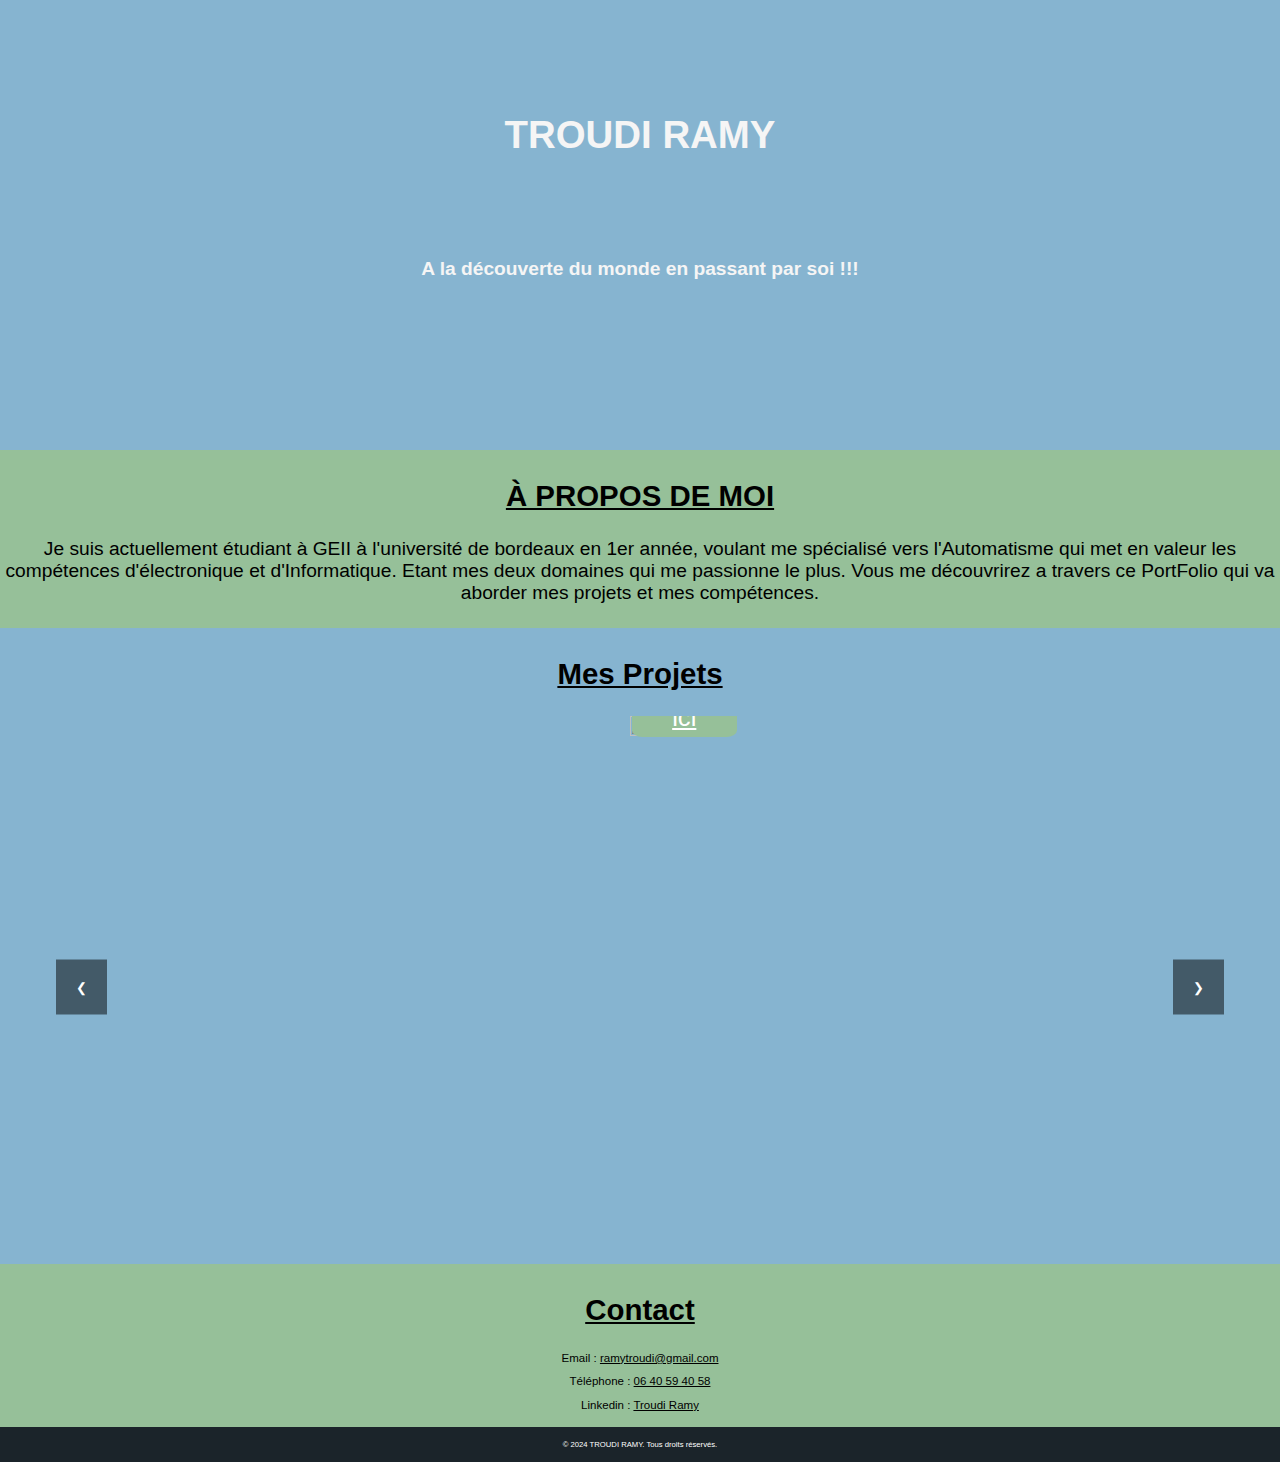
==== index.html @ 65a834d4 "Add files via upload" ====
<!DOCTYPE html>
<html lang="fr">
<head>
    <meta charset="UTF-8">
    <meta name="viewport" content="width=device-width, initial-scale=1.0">
    <title>Portfolio de TROUDI RAMY</title>
    <style>
        body{
            margin: 0;
            font-family: Arial, sans-serif;
            background-color: #86b4d0;
            color: #ffffff;
            overflow-x: hidden;
        }
        header {
            position: relative;
            height: 50vh; /* Hauteur réduite */
            overflow: hidden;
            text-align: center;
        }
        header video {
            position: absolute;
            top: 0;
            left: 0;
            width: 100%;
            height: 100%;
            object-fit: cover;
            z-index: -1;
            opacity: 1;
        }
        header h1 {
            margin: 0;
            font-size: 3vw;
            color: whitesmoke; 
            position: relative;
            top: 30%;
            transform: translateY(-50%);
            z-index: 1;
        }
        header h3 {
            margin: 0;
            font-size: 1.5vw;
            color: whitesmoke; 
            position: relative;
            top: 50%;
            transform: translateY(-50%);
            z-index: 1;
        }
        section {
            padding: 100px 20px 50px 20px;
            text-align: center;
        }
        .about, .projects, .contact {
            padding: 5px;
        }
        .about {
            background: #96c099; /* Couleur verte pâle */
            color: black; /* Couleur bleue */
        }
        .about p{
            font-size: 1.5vw;
        }
        .projects h2, .contact h2, .about h2{
            color: black; /* Couleur bleue */
            font-size: 2.3vw; 
        }
        .carousel {
            position: relative;
            width: 92%; /* Ajuste la largeur de la section du carousel */
            margin: auto;
            overflow: hidden;
        }
        .carousel-inner {
            display: flex;
            transition: transform 0.5s ease;
            width: 100%; /* Assure que le carousel occupe toute la largeur de son conteneur */
        }
        .carousel-item {
            flex: 0 0 100%; /* Ajuste la largeur des éléments */
            box-sizing: border-box;
            padding: 0px;
            text-align: center; /* Centre le contenu */
            width: 100%; /* Assure que chaque élément occupe toute la largeur du carousel */
        }
        .carousel-item img {
            width: 100%;
            height: 100%;
            object-fit: cover;
        }
        .carousel-controls {
            position: absolute;
            top: 50%;
            width: 100%;
            display: flex;
            justify-content: space-between;
            transform: translateY(-50%);
        }
        .carousel-controls button {
            background-color: rgba(0, 0, 0, 0.5);
            border: none;
            color: white;
            padding: 20px;
            cursor: pointer;
        }
        .contact{
            background: #96c099; /* Couleur verte pâle */
        }
        .contact p{
            color: black;
            font-size: 0.9vw;
        }
        .image-container {
            position: relative;
            display: inline-block;
        }
        .btn-on-image {
            position: absolute;
            bottom: 10%;
            left: 8%;
            background-color: #96c099; /*couleur du fond */
            color: #ffffff; /*couleur du texte */
            border-radius: 10%;
            padding: 5px 10px;
            cursor: pointer;
            font-size: 2vw;
        }
        .btn-on-image:hover{
            transition: transform 0.5s ease-in-out;
            color: whitesmoke;
            background-color: #86b4d0;
        }
        .contact form {
            display: flex;
            flex-direction: column;
            align-items: center;
        }
        .contact form input, .contact form textarea {
            width: 80%;
            margin: 10px 0;
            padding: 10px;
            border: none;
            border-radius: 5px;
        }
        .contact form button {
            padding: 10px 20px;
            border: none;
            background-color: #00ffdd; /* Couleur bleue */
            color: #0a0a0a;
            cursor: pointer;
            border-radius: 5px;
        }
        footer {
            background-color: rgba(0, 0, 0, 0.8);
            padding: 5px;
            text-align: center;
        }
        footer p{
            font-size: 0.6vw;
        }
    </style>
</head>
<body>
    <header>
        <video autoplay muted loop>
            <source src="nature-1-5.mp4" type="video/mp4">
        </video>
        <h1>TROUDI RAMY</h1>
        <h3>A la découverte du monde en passant par soi !!!</h3>
    </header>

    <section class="about">
        <h2><u>À PROPOS DE MOI</u></h2>
        <p>Je suis actuellement étudiant à GEII à l'université de bordeaux en 1er année, voulant me spécialisé vers l'Automatisme qui met en valeur les compétences d'électronique et d'Informatique. Etant mes deux domaines qui me passionne le plus. Vous me découvrirez a travers ce PortFolio qui va aborder mes projets et mes compétences.</p>
    </section>


    <section class="projects">
    <h2><u>Mes Projets</u></h2>
    <div class="carousel">
    <div class="carousel-inner">
        <div class="carousel-item">
            <div class="image-container">
                <img src="maquette.JPG" class="project-image">
                <a href="SLR.html" class="btn-on-image">Cliquez ici</a>
            </div>
        </div>
        <div class="carousel-item">
            <div class="image-container">
                <img src="img-slide2_cut.JPG" class="project-image">
                <a href="TDB_2.html" class="btn-on-image">Cliquez ici</a>
            </div>
        </div>
        <div class="carousel-item">
            <div class="image-container">
                <img src="img-slide3_cut.png" class="project-image">
                <a href="KART.html" class="btn-on-image">Cliquez ici</a>
            </div>
        </div>
    </div>
    <div class="carousel-controls">
        <button id="prevBtn">&#10094;</button>
        <button id="nextBtn">&#10095;</button>
    </div>
</div>
</section>


    <section class="contact">
        <h2><u>Contact</u></h2>
        <p>Email : <u>ramytroudi@gmail.com</u></p>
        <p>Téléphone : <u>06 40 59 40 58</u></p>
        <p>Linkedin : <u>Troudi Ramy</u></p>
    </section>

    <footer>
        <p>&copy; 2024 TROUDI RAMY. Tous droits réservés.</p>
    </footer>

    <script src="app.js"></script>
    <script src="app-2.js"></script>
    <script>
        const carouselInner = document.querySelector('.carousel-inner');
        const prevBtn = document.getElementById('prevBtn');
        const nextBtn = document.getElementById('nextBtn');
        const totalItems = document.querySelectorAll('.carousel-item').length;
        let currentIndex = 0;

        function showProject(index) {
            currentIndex = (index + totalItems) % totalItems;
            const offset = -currentIndex * 100;
            carouselInner.style.transform = 'translateX(' + offset + '%)';
        }

        prevBtn.addEventListener('click', () => {
            showProject(currentIndex - 1);
        });

        nextBtn.addEventListener('click', () => {
            showProject(currentIndex + 1);
        });

        showProject(currentIndex);
    </script>


</body>
</html>
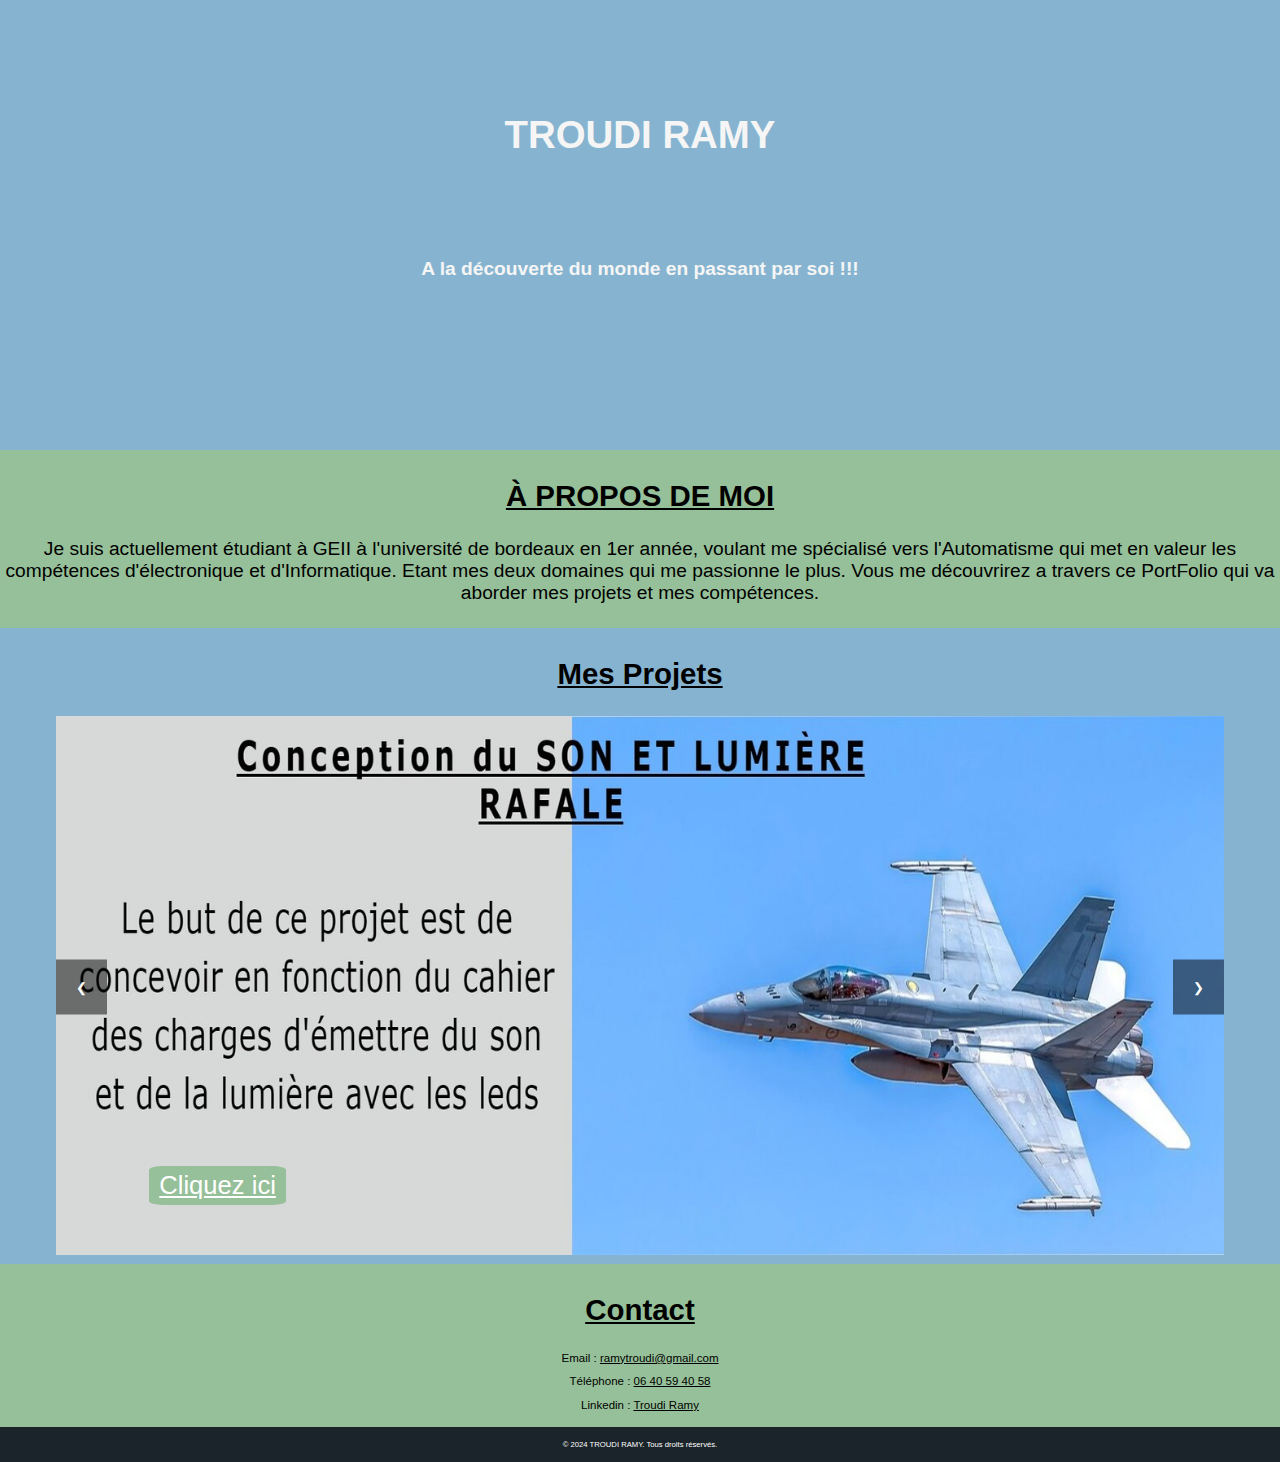
==== commit db4cf794: "index.html" ====
--- a/index.html
+++ b/index.html
@@ -180,7 +180,7 @@
     <div class="carousel-inner">
         <div class="carousel-item">
             <div class="image-container">
-                <img src="maquette.JPG" class="project-image">
+                <img src="maquette.jpg" class="project-image">
                 <a href="SLR.html" class="btn-on-image">Cliquez ici</a>
             </div>
         </div>
@@ -244,4 +244,4 @@
 
 
 </body>
-</html>+</html>
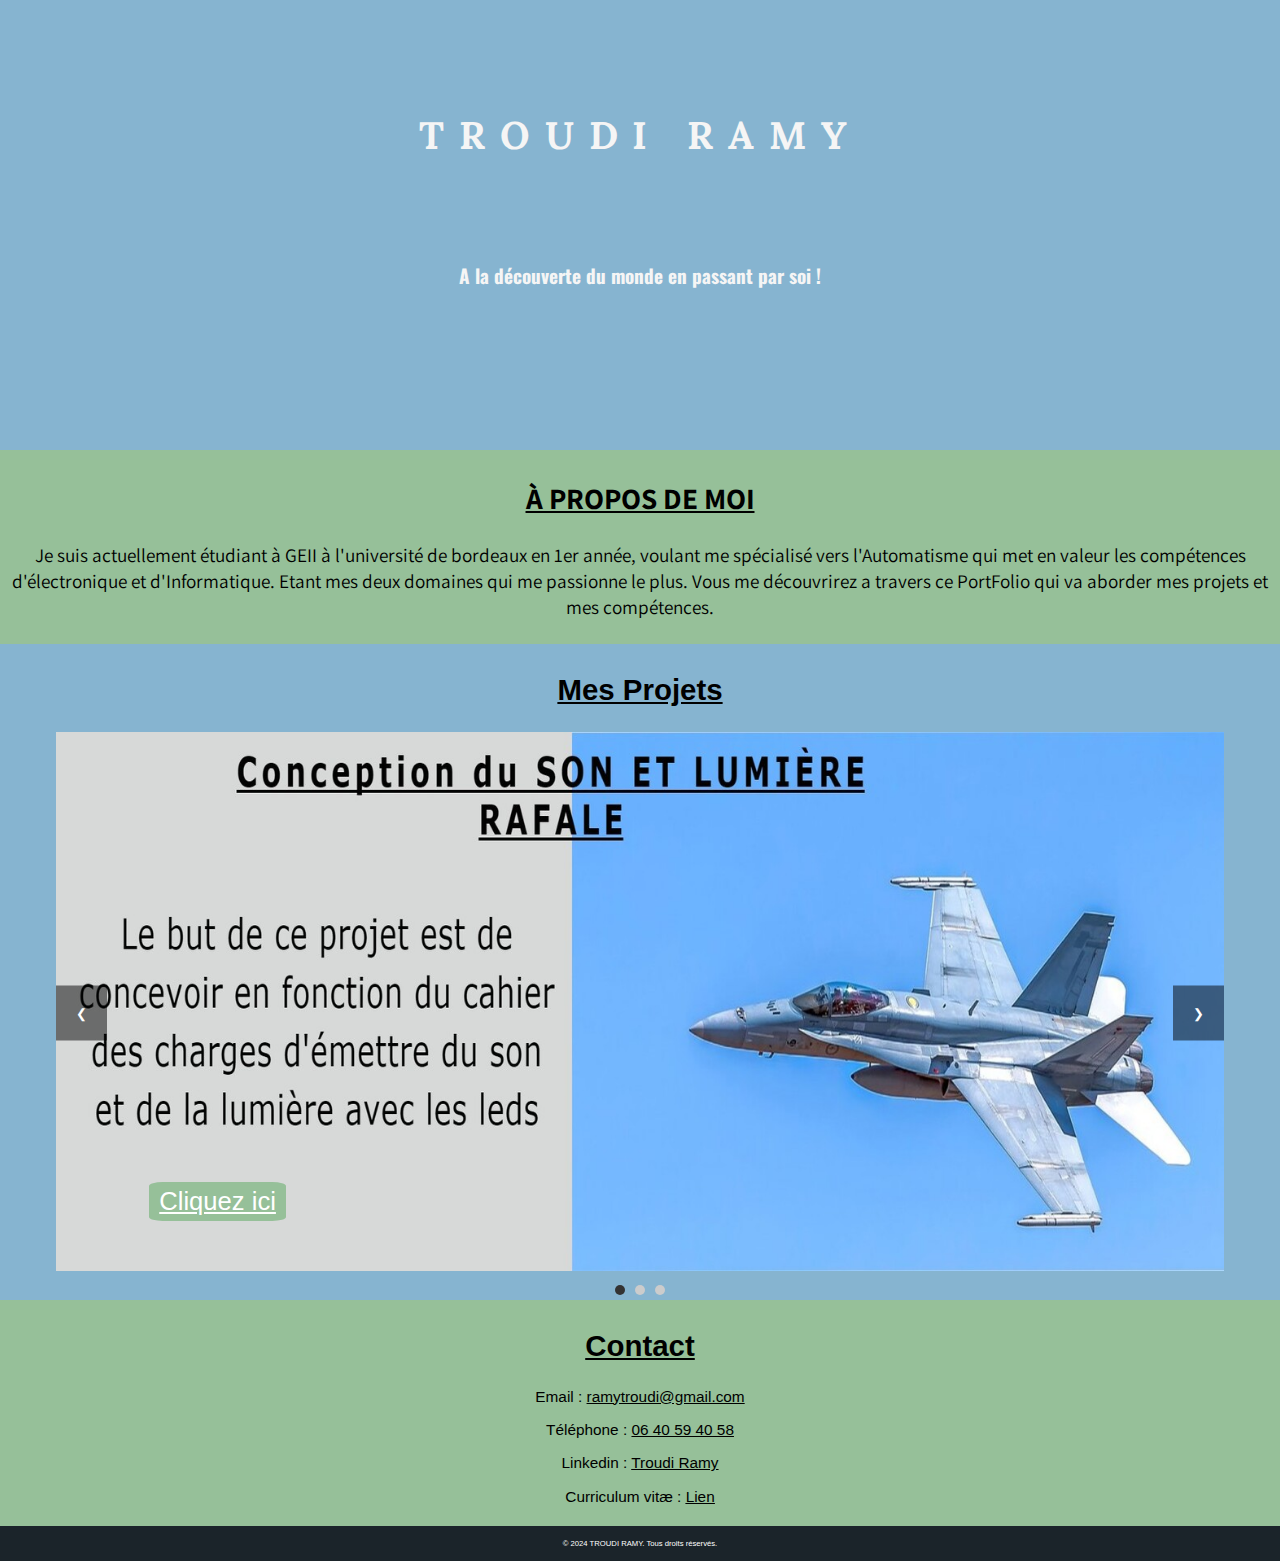
==== commit e947a697: "Add files via upload" ====
--- a/index.html
+++ b/index.html
@@ -3,6 +3,11 @@
 <head>
     <meta charset="UTF-8">
     <meta name="viewport" content="width=device-width, initial-scale=1.0">
+    <link rel="preconnect" href="https://fonts.googleapis.com">
+    <link rel="preconnect" href="https://fonts.gstatic.com" crossorigin>
+    <link href="https://fonts.googleapis.com/css2?family=Oswald:wght@200..700&display=swap" rel="stylesheet">
+    <link href="https://fonts.googleapis.com/css2?family=Battambang:wght@100;300;400;700;900&display=swap" rel="stylesheet">
+    <link href="https://fonts.googleapis.com/css2?family=Assistant:wght@200..800&family=Lora:ital,wght@0,400..700;1,400..700&display=swap" rel="stylesheet">
     <title>Portfolio de TROUDI RAMY</title>
     <style>
         body{
@@ -36,8 +41,15 @@
             top: 30%;
             transform: translateY(-50%);
             z-index: 1;
+            font-family: "Lora", serif;
+            letter-spacing: 15px;
+        }
+        header h1::selection{
+            background-color: black;
+            color: whitesmoke;
         }
         header h3 {
+            font-family: 'Oswald', sans-serif;
             margin: 0;
             font-size: 1.5vw;
             color: whitesmoke; 
@@ -46,6 +58,10 @@
             transform: translateY(-50%);
             z-index: 1;
         }
+        header h3::selection{
+            background-color: black;
+            color: whitesmoke;
+        }
         section {
             padding: 100px 20px 50px 20px;
             text-align: center;
@@ -56,13 +72,27 @@
         .about {
             background: #96c099; /* Couleur verte pâle */
             color: black; /* Couleur bleue */
+            font-family: "Assistant", sans-serif;
+        }
+        .about ::selection{
+            background-color: black;
+            color: whitesmoke;
         }
         .about p{
             font-size: 1.5vw;
+
+        }
+        .about p::selection{
+            background-color: black;
+            color: whitesmoke;
         }
         .projects h2, .contact h2, .about h2{
             color: black; /* Couleur bleue */
-            font-size: 2.3vw; 
+            font-size: 2.3vw;
+        }
+        .projects h2::selection{
+            background-color: black;
+            color: whitesmoke;
         }
         .carousel {
             position: relative;
@@ -102,12 +132,29 @@
             padding: 20px;
             cursor: pointer;
         }
+        .carousel-indicators {
+            display: flex;
+            justify-content: center;
+            margin-top: 10px;
+        }
+        .indicator {
+            width: 10px;
+            height: 10px;
+            background-color: #ccc;
+            border-radius: 50%;
+            margin: 0 5px;
+            cursor: pointer;
+            transition: background-color 0.3s;
+        }
+        .indicator.active {
+            background-color: #333;
+        }
         .contact{
             background: #96c099; /* Couleur verte pâle */
         }
         .contact p{
             color: black;
-            font-size: 0.9vw;
+            font-size: 1.2vw;
         }
         .image-container {
             position: relative;
@@ -141,6 +188,18 @@
             border: none;
             border-radius: 5px;
         }
+        .projects u::selection{
+            background-color: black;
+            color: whitesmoke;
+        }
+        .contact p::selection{
+            background-color: black;
+            color: whitesmoke;
+        }
+        .contact u::selection{
+            background-color: black;
+            color: whitesmoke;
+        }
         .contact form button {
             padding: 10px 20px;
             border: none;
@@ -149,6 +208,10 @@
             cursor: pointer;
             border-radius: 5px;
         }
+        .contact a{
+            color: black;
+            border-radius: 3px;
+        }
         footer {
             background-color: rgba(0, 0, 0, 0.8);
             padding: 5px;
@@ -156,6 +219,10 @@
         }
         footer p{
             font-size: 0.6vw;
+        }
+        footer p::selection{
+            color: black;
+            background-color: whitesmoke;
         }
     </style>
 </head>
@@ -165,7 +232,7 @@
             <source src="nature-1-5.mp4" type="video/mp4">
         </video>
         <h1>TROUDI RAMY</h1>
-        <h3>A la découverte du monde en passant par soi !!!</h3>
+        <h3>A la découverte du monde en passant par soi !</h3>
     </header>
 
     <section class="about">
@@ -186,7 +253,7 @@
         </div>
         <div class="carousel-item">
             <div class="image-container">
-                <img src="img-slide2_cut.JPG" class="project-image">
+                <img src="img-slide2_cut.jpg" class="project-image">
                 <a href="TDB_2.html" class="btn-on-image">Cliquez ici</a>
             </div>
         </div>
@@ -201,6 +268,7 @@
         <button id="prevBtn">&#10094;</button>
         <button id="nextBtn">&#10095;</button>
     </div>
+    <div class="carousel-indicators" id="indicators"></div>
 </div>
 </section>
 
@@ -210,6 +278,7 @@
         <p>Email : <u>ramytroudi@gmail.com</u></p>
         <p>Téléphone : <u>06 40 59 40 58</u></p>
         <p>Linkedin : <u>Troudi Ramy</u></p>
+        <p>Curriculum vitæ : <a href="CV.pdf" id="cv" target="_BLANK"><u>Lien</u></a></p>
     </section>
 
     <footer>
@@ -218,30 +287,81 @@
 
     <script src="app.js"></script>
     <script src="app-2.js"></script>
-    <script>
-        const carouselInner = document.querySelector('.carousel-inner');
-        const prevBtn = document.getElementById('prevBtn');
-        const nextBtn = document.getElementById('nextBtn');
-        const totalItems = document.querySelectorAll('.carousel-item').length;
-        let currentIndex = 0;
-
-        function showProject(index) {
-            currentIndex = (index + totalItems) % totalItems;
-            const offset = -currentIndex * 100;
-            carouselInner.style.transform = 'translateX(' + offset + '%)';
-        }
-
-        prevBtn.addEventListener('click', () => {
-            showProject(currentIndex - 1);
+
+
+        <script>const carouselInner = document.querySelector('.carousel-inner');
+    const prevBtn = document.getElementById('prevBtn');
+    const nextBtn = document.getElementById('nextBtn');
+    const indicatorsContainer = document.getElementById('indicators');
+    const carousel = document.querySelector('.carousel');
+    const totalItems = document.querySelectorAll('.carousel-item').length;
+    let currentIndex = 0;
+
+    // Fonction pour afficher le projet
+    function showProject(index) {
+        currentIndex = (index + totalItems) % totalItems;
+        const offset = -currentIndex * 100;
+        carouselInner.style.transform = 'translateX(' + offset + '%)';
+        updateIndicators();
+    }
+
+    // Fonction pour initialiser les indicateurs
+    function initializeIndicators() {
+        for (var i = 0; i < totalItems; i++) {
+            var indicator = document.createElement("div");
+            indicator.classList.add("indicator");
+            indicator.setAttribute("data-index", i);
+            indicator.addEventListener("click", function () {
+                var index = parseInt(this.getAttribute("data-index"));
+                showProject(index);
+            });
+            indicatorsContainer.appendChild(indicator);
+        }
+        updateIndicators();
+    }
+
+    // Fonction pour mettre à jour les indicateurs
+    function updateIndicators() {
+        var indicators = document.querySelectorAll(".indicator");
+        indicators.forEach(function (indicator, index) {
+            if (index === currentIndex) {
+                indicator.classList.add("active");
+            } else {
+                indicator.classList.remove("active");
+            }
         });
-
-        nextBtn.addEventListener('click', () => {
-            showProject(currentIndex + 1);
-        });
-
-        showProject(currentIndex);
-    </script>
-
+    }
+
+    // Fonction pour afficher l'image précédente
+    function prevImage() {
+        showProject(currentIndex - 1);
+    }
+
+    // Fonction pour afficher l'image suivante
+    function nextImage() {
+        showProject(currentIndex + 1);
+    }
+
+    // Défilement automatique du carrousel toutes les 7 secondes
+    var intervalId = setInterval(nextImage, 7000);
+
+    // Arrête le défilement automatique lorsque la souris survole le carrousel
+    carousel.addEventListener("mouseenter", function() {
+        clearInterval(intervalId);
+    });
+
+    // Reprend le défilement automatique lorsque la souris quitte le carrousel
+    carousel.addEventListener("mouseleave", function() {
+        intervalId = setInterval(nextImage, 7000);
+    });
+
+    prevBtn.addEventListener('click', prevImage);
+    nextBtn.addEventListener('click', nextImage);
+
+    // Initialisation du carousel
+    initializeIndicators();
+    showProject(currentIndex);
+</script>
 
 </body>
-</html>
+</html>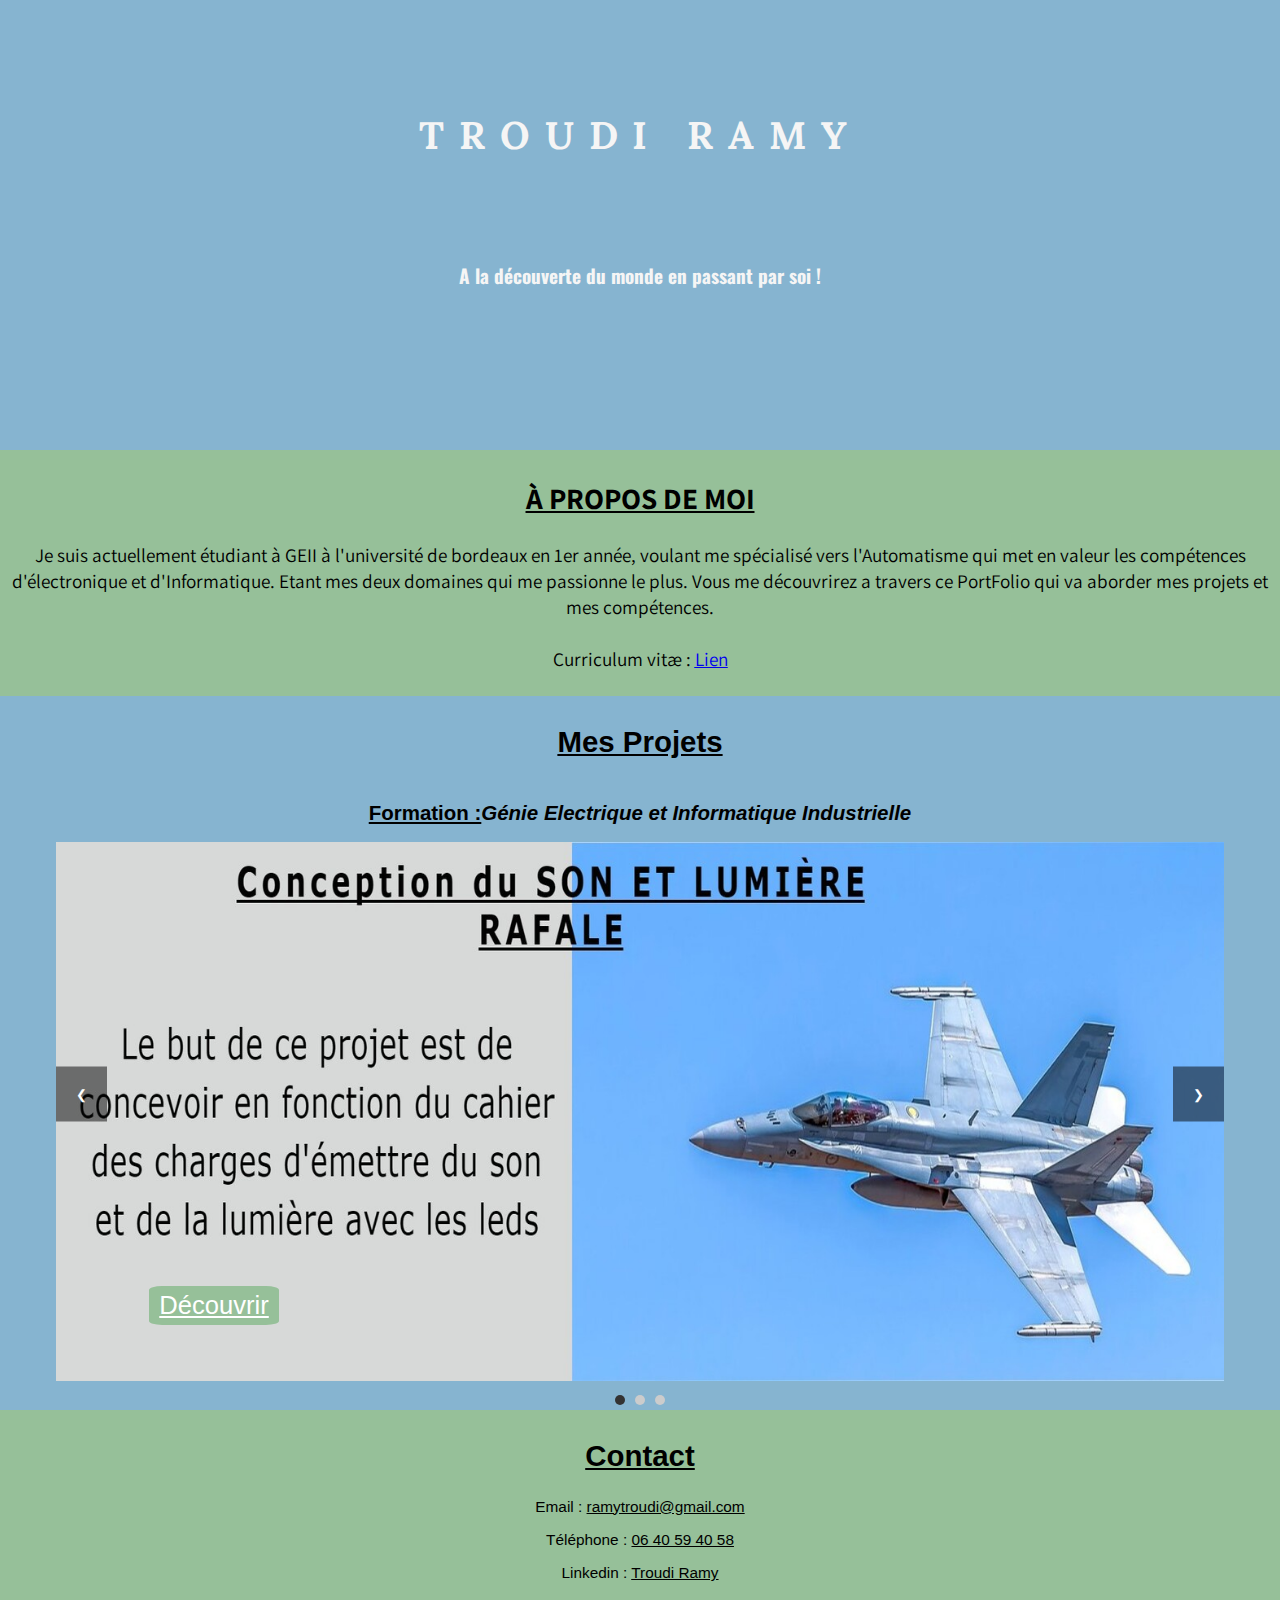
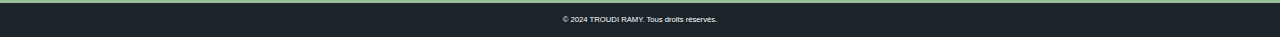
==== commit 1d48abb6: "Add files via upload" ====
--- a/index.html
+++ b/index.html
@@ -8,7 +8,8 @@
     <link href="https://fonts.googleapis.com/css2?family=Oswald:wght@200..700&display=swap" rel="stylesheet">
     <link href="https://fonts.googleapis.com/css2?family=Battambang:wght@100;300;400;700;900&display=swap" rel="stylesheet">
     <link href="https://fonts.googleapis.com/css2?family=Assistant:wght@200..800&family=Lora:ital,wght@0,400..700;1,400..700&display=swap" rel="stylesheet">
-    <title>Portfolio de TROUDI RAMY</title>
+    <link rel="icon" href="feuille.PNG" type="image/PNG">
+    <title>Portfolio</title>
     <style>
         body{
             margin: 0;
@@ -19,7 +20,7 @@
         }
         header {
             position: relative;
-            height: 50vh; /* Hauteur réduite */
+            height: 50vh; 
             overflow: hidden;
             text-align: center;
         }
@@ -70,8 +71,8 @@
             padding: 5px;
         }
         .about {
-            background: #96c099; /* Couleur verte pâle */
-            color: black; /* Couleur bleue */
+            background: #96c099; 
+            color: black; 
             font-family: "Assistant", sans-serif;
         }
         .about ::selection{
@@ -80,7 +81,6 @@
         }
         .about p{
             font-size: 1.5vw;
-
         }
         .about p::selection{
             background-color: black;
@@ -94,23 +94,31 @@
             background-color: black;
             color: whitesmoke;
         }
+        #grand-titre1{
+            color: black;
+            font-size: 1.6vw;
+        }
+        #grand-titre1 i::selection{
+            background-color: black;
+            color: whitesmoke;
+        }
         .carousel {
             position: relative;
-            width: 92%; /* Ajuste la largeur de la section du carousel */
+            width: 92%; 
             margin: auto;
             overflow: hidden;
         }
         .carousel-inner {
             display: flex;
             transition: transform 0.5s ease;
-            width: 100%; /* Assure que le carousel occupe toute la largeur de son conteneur */
+            width: 100%; 
         }
         .carousel-item {
-            flex: 0 0 100%; /* Ajuste la largeur des éléments */
+            flex: 0 0 100%; 
             box-sizing: border-box;
             padding: 0px;
-            text-align: center; /* Centre le contenu */
-            width: 100%; /* Assure que chaque élément occupe toute la largeur du carousel */
+            text-align: center; 
+            width: 100%; 
         }
         .carousel-item img {
             width: 100%;
@@ -237,7 +245,8 @@
 
     <section class="about">
         <h2><u>À PROPOS DE MOI</u></h2>
-        <p>Je suis actuellement étudiant à GEII à l'université de bordeaux en 1er année, voulant me spécialisé vers l'Automatisme qui met en valeur les compétences d'électronique et d'Informatique. Etant mes deux domaines qui me passionne le plus. Vous me découvrirez a travers ce PortFolio qui va aborder mes projets et mes compétences.</p>
+        <p>Je suis actuellement étudiant à GEII à l'université de bordeaux en 1er année, voulant me spécialisé vers l'Automatisme qui met en valeur les compétences d'électronique et d'Informatique. Etant mes deux domaines qui me passionne le plus. Vous me découvrirez a travers ce PortFolio qui va aborder mes projets et mes compétences.<br><br>
+        Curriculum vitæ : <a href="CV.pdf" target="_BLANK"><u>Lien</u></a></p>
     </section>
 
 
@@ -247,20 +256,23 @@
     <div class="carousel-inner">
         <div class="carousel-item">
             <div class="image-container">
+                <h2 id="grand-titre1"><u>Formation :</u><i>Génie Electrique et Informatique Industrielle</i></h2>
                 <img src="maquette.jpg" class="project-image">
-                <a href="SLR.html" class="btn-on-image">Cliquez ici</a>
+                <a href="SLR.html" class="btn-on-image">Découvrir</a>
             </div>
         </div>
         <div class="carousel-item">
             <div class="image-container">
+                <h2 id="grand-titre1"><u>Formation :</u> <i>Génie Electrique et Informatique Industrielle</i></h2>
                 <img src="img-slide2_cut.jpg" class="project-image">
-                <a href="TDB_2.html" class="btn-on-image">Cliquez ici</a>
+                <a href="TDB_2.html" class="btn-on-image">Découvrir</a>
             </div>
         </div>
         <div class="carousel-item">
             <div class="image-container">
+                <h2 id="grand-titre1"><u>Formation :</u> <i>Génie Electrique et Informatique Industrielle</i></h2>
                 <img src="img-slide3_cut.png" class="project-image">
-                <a href="KART.html" class="btn-on-image">Cliquez ici</a>
+                <a href="KART.html" class="btn-on-image">Découvrir</a>
             </div>
         </div>
     </div>
@@ -278,7 +290,6 @@
         <p>Email : <u>ramytroudi@gmail.com</u></p>
         <p>Téléphone : <u>06 40 59 40 58</u></p>
         <p>Linkedin : <u>Troudi Ramy</u></p>
-        <p>Curriculum vitæ : <a href="CV.pdf" id="cv" target="_BLANK"><u>Lien</u></a></p>
     </section>
 
     <footer>
